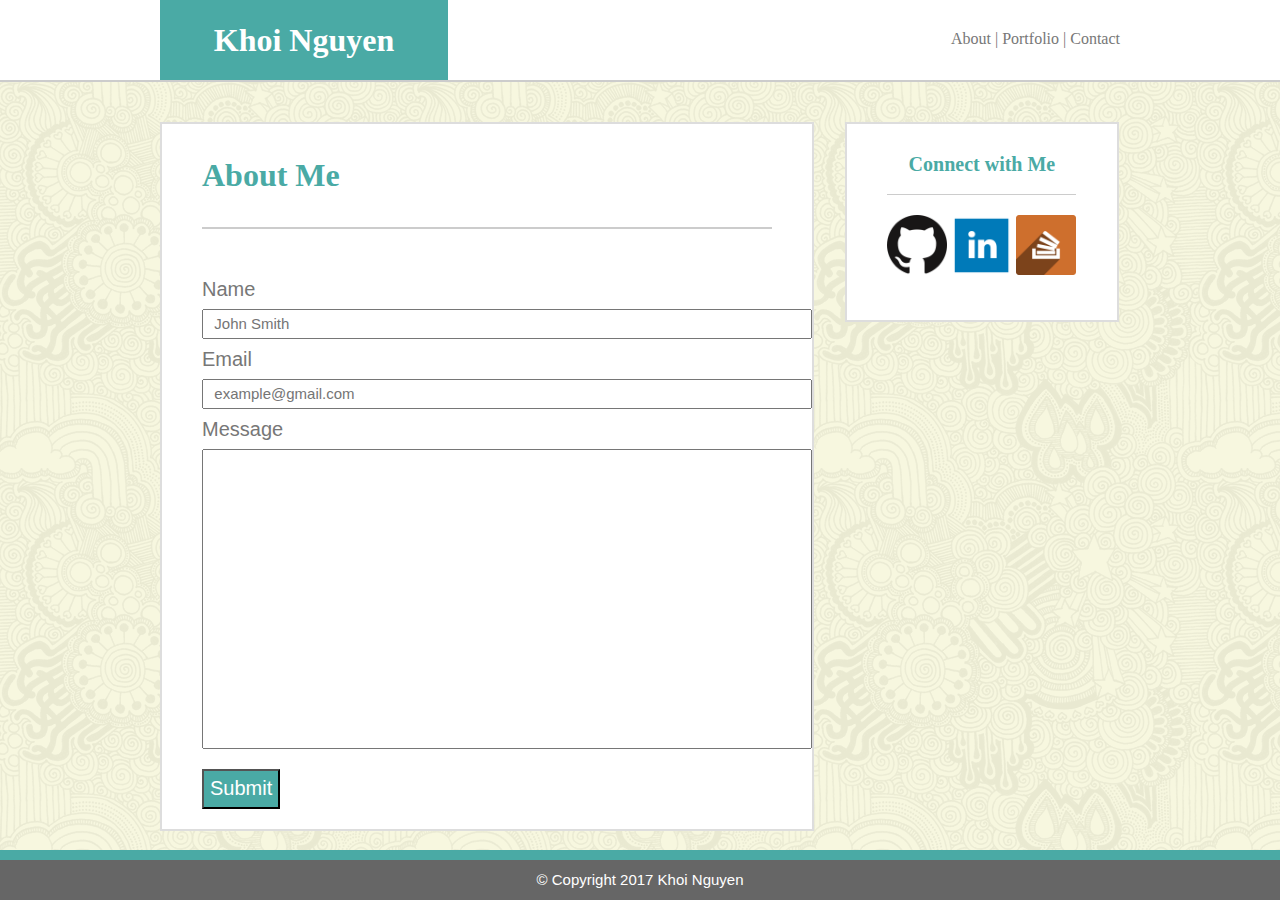
==== contact.html @ 0c0db3fa "final release" ====
<!--
Developer:Khoi Nguyen
Date: 1/18/2017
UCSD Code Bootcamp: Homework #1
-->
<!DOCTYPE html>
<html lang="en-us">

<head>
	<meta charset="UTF-8">
	<title> About Me </title>
	<link rel="stylesheet" type="text/css" href="assets/css/style.css">
</head>

<body>
	<!--Contaier for the main header-->
	<header class="headings">
		<div id="mainHeaderWrapper">
			<h1 id="yourName">Khoi Nguyen</h1>
			<!--in page navigation links-->
			<nav id="pageLinks">
				<a href="index.html" class="backgroundSwitch">About	|</a>
				<a href="portfolio.html" class="backgroundSwitch">Portfolio	|</a>
				<a href="contact.html" class="backgroundSwitch">Contact</a>
			</nav>
		</div>
	</header>
	<!--Container for entire content area-->
	<div id="contentArea">
		<div id="mainContent">
			<header class="headings" id="headingLayout">
				<h1>About Me</h1>
			</header>
			<!--Form area-->
			<form id="formLayout">
				<label for="name"> Name </label>
				<input type="text" id="name" placeholder="  John Smith">
				<label for="email" > Email </label>
				<input type="text" id="email" placeholder="  example@gmail.com">
				<label for="message"> Message </label>
				<input type="text" id="message">
				<button class="submitButton"> Submit </button>
			</form>
		</div>
		<div id="sideBar">
			<div id="sideBarWrapper">
				<header class="headings" id="connectHeader">
					<strong> Connect with Me </strong>
				</header>
				<!--connect with me icon & links-->
				<a href="https://github.com/khoin084" target="_blank">
				<img id="gitHub" src="assets/images/github.png" class="rotateIcon" alt="Smiley face" height ="60" width="60">
				</a>
				<a href="https://www.linkedin.com/in/khoi-nguyen-866a8929?trk=nav_responsive_tab_profile" target="_blank">
				<img id="linkedin" src="assets/images/linkedin_square_color.png" class="rotateIcon" alt="Smiley face" height ="60" width="60">
				</a>
				<a href="http://stackoverflow.com/users/7329248/khoi" target="_blank">
				<img id="fb" src="assets/images/stackoverflow.png" class="rotateIcon" alt="Smiley face" height ="60" width="60">
				</a>
			</div>
		</div>
	</div>
	<div id="footerWrapper">
		<!--teal decor strip before footer-->
		<div id="preFooter">
		</div>
		<!--main footer-->
		<footer>
			&copy; Copyright 2017 Khoi Nguyen
		</footer>
	</div>
</body>
</html>
---- assets/css/style.css ----
/**
*Khoi Nguyen
*Homework #1
*Basic Portfolio - About + Portfolio + Contact styling sheet.  
**/

* {
	/*sizing properties for Height and Width*/
	box-sizing: border-box;
}
body {
	/*per spec - all other fonts use:*/
	font-family: 'Arial', 'Helvetica Neue', Helvetica, sans-serif;
	/**per spec - regular font color (used for paragraphs and all text
	*besides the headings)
	**/
	color: #777777;
	background: url(../images/skulls.png);
	margin: 0;
}
/*common styles for all headings, will override this parent if needed.*/
.headings {
	/*per spec - use Teal as background color*/
	color: #4aaaa5;
	/*per spec - main header background color*/
	background-color: #ffffff;
	/*per spec - main header border color*/
	border-bottom: 2px solid #cccccc;
	/*per spec - haeding fonts use:*/
	font-family: 'Georgia', Times, Times New Roman, serif;
}
#mainHeaderWrapper{
	width: 960px;
	/*center wrapper nicely in the middle*/
	margin: 0 auto;
	position: relative;
}
#yourName {
	/*change block element to inline element*/
	display: inline-block;
	color: white;
	background-color: #4aaaa5;
	width: 30%;
	text-align: center;
	line-height: 80px;
	margin: 0;
	/** Alternate method: using floats
	*float: left;
	*width: 30%;
	*text-align: center;
	*background-color: #4aaaa5;
	*color: white;
	**/
}
#pageLinks {
	/*change block element to inline element*/
	display: inline-block;
	width: 20%;
	text-align: right;
	position: absolute;
	right: 0;
	top: 30px;
	/** Alternate method: using floats
	*float: right;
	*width: 70%;
	*text-align: right;	
	*font-size: 20px;
	**/
}
/*main header link styling + bonus feature*/
a {
	color: #777777;
}
a:link {
    text-decoration: none;
}
/*link does not turn purple once visited*/
a:visited {
    text-decoration: none;
}
/*underlines link upon hover*/
a:hover {
    text-decoration: underline;
}
/*Bonus feature to change backgroun upon hover*/
.backgroundSwitch:hover {
	background-color: orange;
}

/***********END OF MAIN HEADER STYLING*******************/

#contentArea {
	/*per spec - entire content area is 960px wide*/
	width: 960px;
	/*nicely centered*/
	margin: 0 auto;
}
#headingLayout {
	/*align with main content padding*/
	margin: 0 40px;
	line-height: 60px;
}
#mainContent {
	display: inline-block;
	/**per spec - The main section content is 650px wide.
	*654px = (630+20+4)px
	**/
	width: 654px;
	margin: 40px 10px 0 0;
	/*per spec - Main content background color:*/
	background-color: #ffffff;
	/*per spec - Main content border color:*/
	border: 2px solid #dddddd;
}
#myPic {
	/*allows main text to wrap around the pic*/
	float: left;
	padding-right: 20px;
	margin-top: 10px;
}
#bio-image {
	/*give bio + image padding and match that of the content header*/
	padding: 40px;
}
#mainText {
	font-size: 20px;
	line-height: 40px;
	margin: 0;
}
/**************************************************
* Portfolio Sytling section
***************************************************/

.sectionLayout {
	background-color: #4aaaa5;
	color: white;
	/*positioning relative to parent sport*/
	position: absolute;
	bottom: 15px;
	left: 30px;
	width: 200px;
}
#soccer {
	/*converting block element to inline element*/
	display: inline-block;
	width: 40%;
	text-align: center;
	margin: 20px 25px;
	/*for section to position itself absolutely*/
	position: relative;
	line-height: 25px;
}
#roadBike {
	/*converting block element to inline element*/
	display: inline-block;
	width: 40%;
	text-align: center;
	margin: 20px;
	/*for section to position itself absolutely*/
	position: relative;
	line-height: 25px;
}
#baseball {
	/*converting block element to inline element*/
	display: inline-block;
	width: 40%;
	text-align: center;
	margin: 20px 25px;
	/*for section to position itself absolutely*/
	position: relative;
	line-height: 25px;
}
#surfing {
	/*converting block element to inline element*/
	display: inline-block;
	width: 40%;
	text-align: center;
	margin: 20px;
	/*for section to position itself absolutely*/
	position: relative;
	line-height: 25px;
}
#track {
	/*converting block element to inline element*/
	display: inline-block;
	width: 40%;
	text-align: center;
	margin: 25px;
	/*for section to position itself absolutely*/
	position: relative;
	line-height: 25px;
}

/*************************************************
* End of Portfolio section
**************************************************/
/*************************************************
* Contacts Styling section
**************************************************/
#formLayout {
	margin: 40px 0  0 40px;
	line-height: 40px;
	font-size: 20px;
}
#name {
	/**label is an inline element, converting to block element
	*to take up entire line.
	**/
	display: block;
	width: 100%;
	height: 30px;
	font-size: 15px;
}
#email {
	/**label is an inline element, converting to block element
	*to take up entire line.
	**/
	display: block;
	width: 100%;
	height: 30px;
	font-size: 15px;
}
#message {
	/**label is an inline element, converting to block element
	*to take up entire line.
	**/
	display: block;
	width: 100%;
	height: 300px;
}
.submitButton {
	background-color: #4aaaa5; 
	font-size: 20px;
	height: 40px;
	margin: 20px 0;
	color: white;
}
/**************************************************
* End of Contacts section
***************************************************/

/***********END OF MAIN CONTENT STYLING*******************/

#sideBar {
	display: inline-block;
	/**per spec - The side bar content is 270px wide.
	*274px = (190+80+4)px
	**/
	width: 274px;
	height: 200px;
	text-align: center;
	border: 2px solid #dddddd;
	margin: 40px 0 0 17px;
	/*align with the mainContent*/
	vertical-align: top;
	padding: 40px;
	background-color: #ffffff;
	position: relative;
}
#sideBarWrapper {
	/*relative to parent position in sideBar*/
	position: absolute;
	top: 10px;	
}
#connectHeader {
	font-size: 20px;
	text-align: center;
	line-height: 60px;
	/*overriding class headerLayout inheritance*/
	border-top: 0;
	border-bottom: 1px solid #cccccc; 
	margin-bottom: 20px;
}
/*Bonus Rotation feature for icons*/
.rotateIcon:hover  {
  -ms-transform: rotate(-20deg);
  -webkit-transform: rotate(-20deg);
  -moz-transform: rotate(-20deg);
  -o-transform: rotate(-20deg);
  transform: rotate(-20deg);
}

/***********END OF SIDEBAR STYLING*******************/

#footerWrapper {
	/*bonus sitcky footer feature*/
	position: fixed;
	bottom: 0;
	width: 100%;
	margin-top: 20px;
}
#preFooter {
	background-color: #4aaaa5;
	height: 10px;
}
footer {
	text-align: center;
	background-color: #666666;
	color: white;
	font-size: 15px;
	line-height: 40px;
}
/***********END OF FOOTER STYLING*******************/
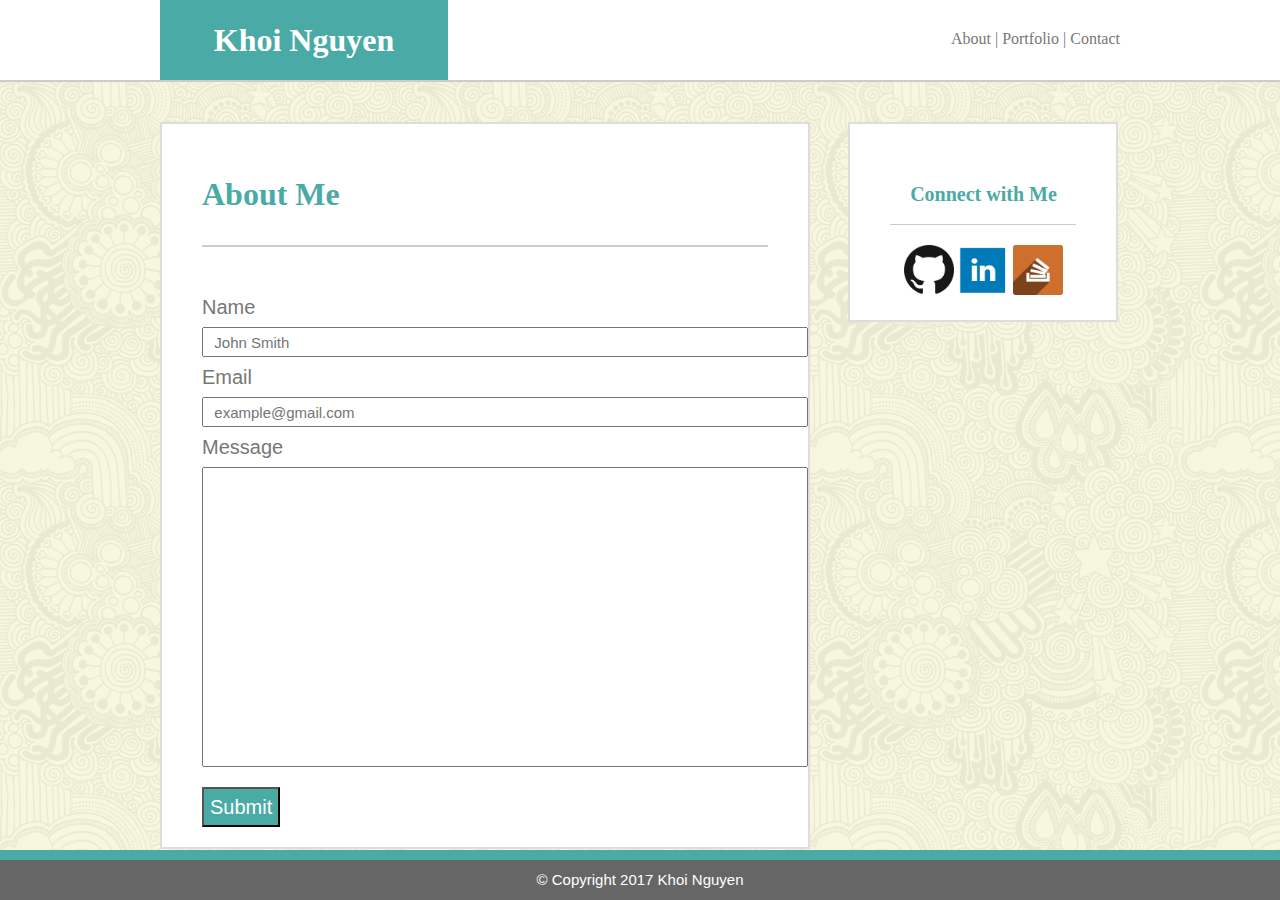
==== commit 3af1df1e: "final release 2p0" ====
--- a/contact.html
+++ b/contact.html
@@ -42,22 +42,21 @@
 				<button class="submitButton"> Submit </button>
 			</form>
 		</div>
+		<!--sideBar styling-->
 		<div id="sideBar">
-			<div id="sideBarWrapper">
-				<header class="headings" id="connectHeader">
+			<header class="headings" id="connectHeader">
 					<strong> Connect with Me </strong>
-				</header>
-				<!--connect with me icon & links-->
-				<a href="https://github.com/khoin084" target="_blank">
-				<img id="gitHub" src="assets/images/github.png" class="rotateIcon" alt="Smiley face" height ="60" width="60">
-				</a>
-				<a href="https://www.linkedin.com/in/khoi-nguyen-866a8929?trk=nav_responsive_tab_profile" target="_blank">
-				<img id="linkedin" src="assets/images/linkedin_square_color.png" class="rotateIcon" alt="Smiley face" height ="60" width="60">
-				</a>
-				<a href="http://stackoverflow.com/users/7329248/khoi" target="_blank">
-				<img id="fb" src="assets/images/stackoverflow.png" class="rotateIcon" alt="Smiley face" height ="60" width="60">
-				</a>
-			</div>
+			</header>
+			<!--connect with me icon & links-->
+			<a href="https://github.com/khoin084" target="_blank">
+			<img id="gitHub" src="assets/images/github.png" class="rotateIcon" alt="Smiley face" height ="50" width="50">
+			</a>
+			<a href="https://www.linkedin.com/in/khoi-nguyen-866a8929?trk=nav_responsive_tab_profile" target="_blank">
+			<img id="linkedin" src="assets/images/linkedin_square_color.png" class="rotateIcon" alt="Smiley face" height ="50" width="50">
+			</a>
+			<a href="http://stackoverflow.com/users/7329248/khoi" target="_blank">
+			<img id="fb" src="assets/images/stackoverflow.png" class="rotateIcon" alt="Smiley face" height ="50" width="50">
+			</a>	
 		</div>
 	</div>
 	<div id="footerWrapper">
--- a/assets/css/style.css
+++ b/assets/css/style.css
@@ -97,16 +97,16 @@
 }
 #headingLayout {
 	/*align with main content padding*/
-	margin: 0 40px;
+	margin: 40px 40px 10px 40px;
 	line-height: 60px;
 }
 #mainContent {
 	display: inline-block;
 	/**per spec - The main section content is 650px wide.
-	*654px = (630+20+4)px
-	**/
-	width: 654px;
-	margin: 40px 10px 0 0;
+	*650px = [646(content)+2(border)+2(border)]px
+	**/
+	width: 650px;
+	margin: 40px 0 0 0;
 	/*per spec - Main content background color:*/
 	background-color: #ffffff;
 	/*per spec - Main content border color:*/
@@ -137,7 +137,7 @@
 	/*positioning relative to parent sport*/
 	position: absolute;
 	bottom: 15px;
-	left: 30px;
+	left: 29px;
 	width: 200px;
 }
 #soccer {
@@ -244,23 +244,17 @@
 #sideBar {
 	display: inline-block;
 	/**per spec - The side bar content is 270px wide.
-	*274px = (190+80+4)px
-	**/
-	width: 274px;
+	*270px = [186(content)+80(padding)+4(border)]px
+	**/
+	width: 270px;
 	height: 200px;
 	text-align: center;
 	border: 2px solid #dddddd;
-	margin: 40px 0 0 17px;
+	margin: 40px 0 0 34px;
 	/*align with the mainContent*/
 	vertical-align: top;
 	padding: 40px;
 	background-color: #ffffff;
-	position: relative;
-}
-#sideBarWrapper {
-	/*relative to parent position in sideBar*/
-	position: absolute;
-	top: 10px;	
 }
 #connectHeader {
 	font-size: 20px;
